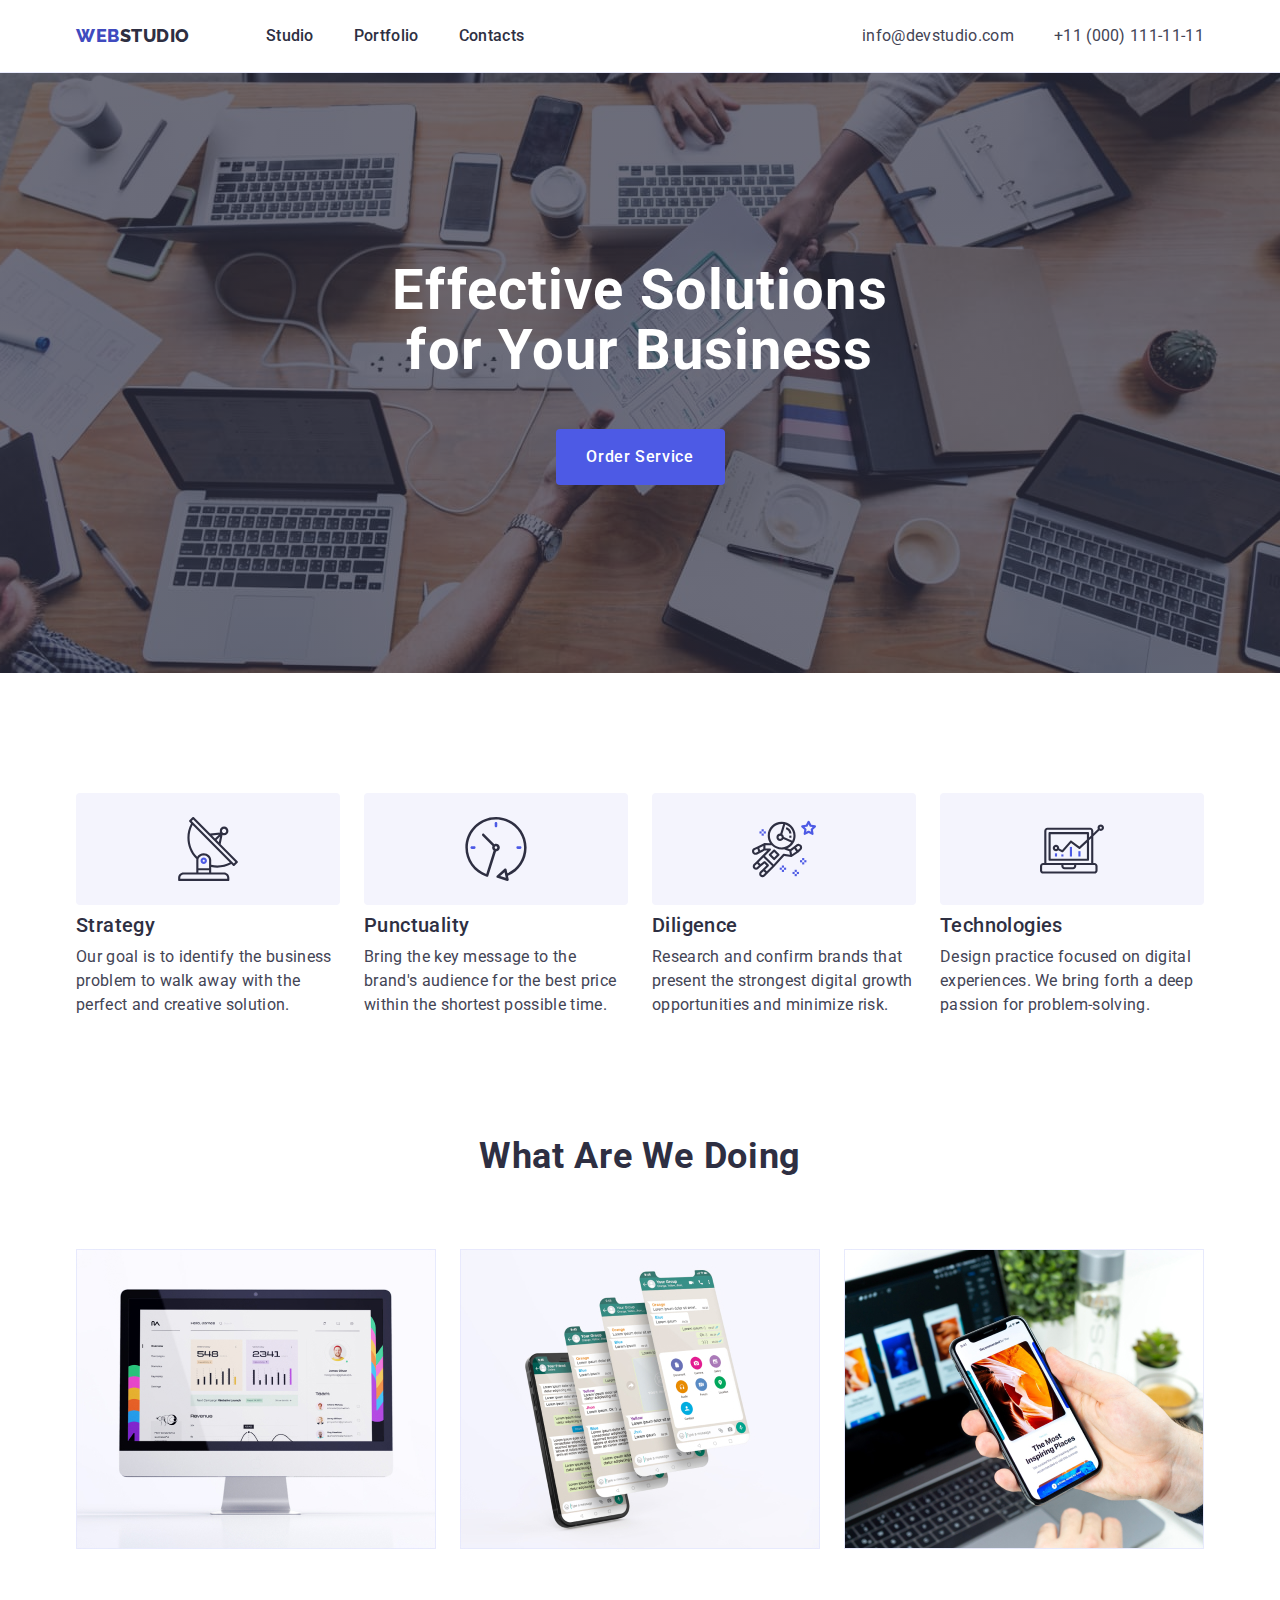
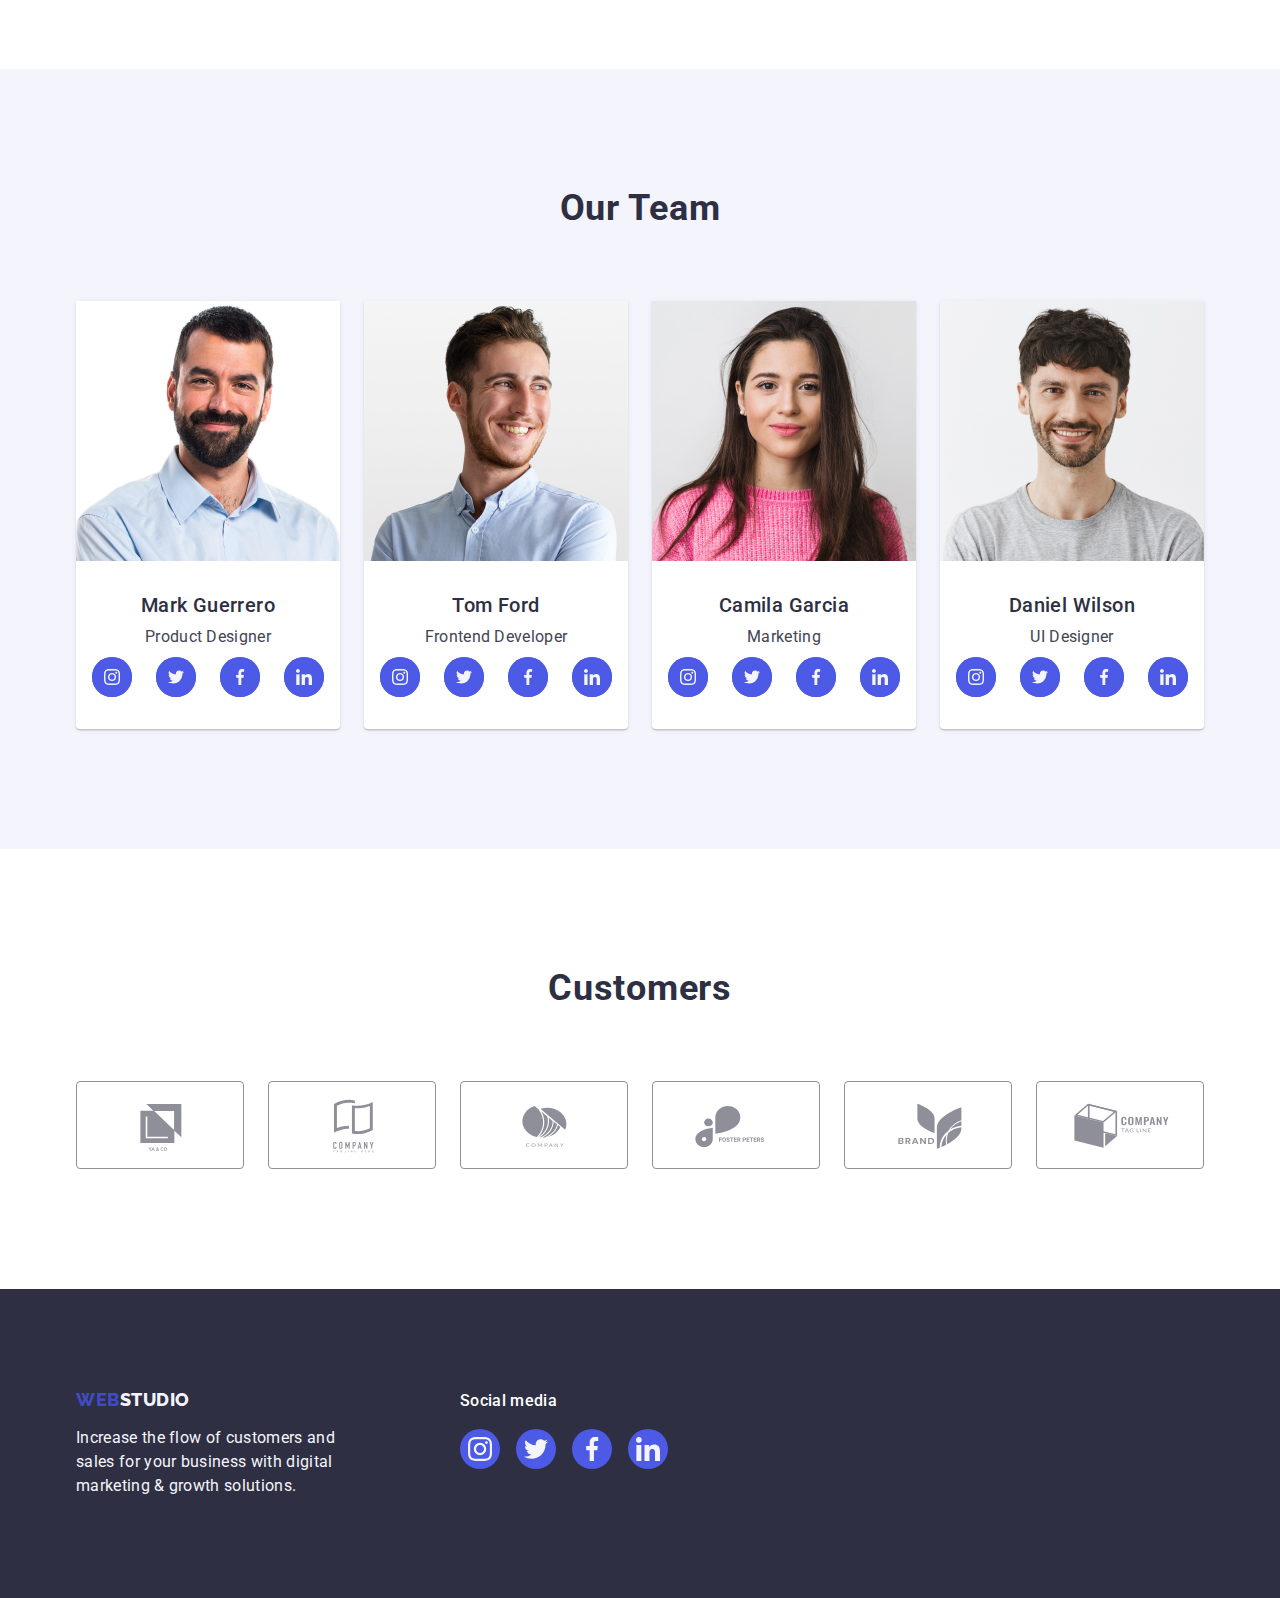
==== index.html @ f7deb444 "1" ====
<!DOCTYPE html>
<html lang="en">
  <head>
    <meta charset="UTF-8" />
    <meta http-equiv="X-UA-Compatible" content="IE=edge" />
    <meta name="viewport" content="width=device-width, initial-scale=1.0" />
    <title>WebStudio</title>
    <link rel="preconnect" href="https://fonts.googleapis.com" />

    <link rel="preconnect" href="https://fonts.gstatic.com" crossorigin />
    <link
      href="https://fonts.googleapis.com/css2?family=Raleway:wght@800&family=Roboto:wght@400;500;700&display=swap"
      rel="stylesheet"
    />
    <link
      rel="stylesheet"
      href="https://cdnjs.cloudflare.com/ajax/libs/modern-normalize/1.0.0/modern-normalize.min.css"
    />
    <link rel="stylesheet" href="./css/style.css" />
  </head>
  <body class="body">
    <!----------------------------------HEADER------------------------------------>
    <header class="header">
      <div class="header-container container">
        <nav class="nav">
          <a href="./index.html" class="logo-header link"
            >web<span class="logo-studio">Studio</span></a
          >
          <ul class="menu-list link list">
            <li><a href="./index.html" class="menu-item link">Studio</a></li>
            <li>
              <a href="./portfolio.html" class="menu-item link">Portfolio</a>
            </li>
            <li><a href="" class="menu-item link">Contacts</a></li>
          </ul>
        </nav>
        <address class="address">
          <ul class="address-list list">
            <li>
              <a href="mailto:info@devstudio.com" class="mail-link link"
                >info@devstudio.com</a
              >
            </li>
            <li>
              <a href="tel:+110001111111" class="mail-link link"
                >+11 (000) 111-11-11</a
              >
            </li>
          </ul>
        </address>
      </div>
    </header>
    <main>
      <!----------------------------------SECTION 1------------------------------------>
      <section class="title-top-section section">
        <div class="container">
          <h1 class="title">Effective Solutions for Your Business</h1>
          <button class="button-top" type="button">Order Service</button>
        </div>
      </section>

      <!----------------------------------SECTION 2------------------------------------>
      <section class="section-two section">
        <div class="container">
          <h2 class="visually-hidden">Skills</h2>
          <ul class="list-list list">
            <li class="element">
              <div class="icon">
                <svg width="64" height="64" class="icon-two">
                  <use href="./images/icons.svg#icon-antenna-1"></use>
                </svg>
              </div>
              <h3 class="title-top">Strategy</h3>
              <p class="title-text">
                Our goal is to identify the business problem to walk away with
                the perfect and creative solution.
              </p>
            </li>
            <li class="element">
              <div class="icon">
                <svg width="64" height="64" class="icon-two">
                  <use href="./images/icons.svg#icon-clock-1"></use>
                </svg>
              </div>
              <h3 class="title-top">Punctuality</h3>
              <p class="title-text">
                Bring the key message to the brand's audience for the best price
                within the shortest possible time.
              </p>
            </li>
            <li class="element">
              <div class="icon">
                <svg width="64" height="64" class="icon-two">
                  <use href="./images/icons.svg#icon-astronaut-1"></use>
                </svg>
              </div>
              <h3 class="title-top">Diligence</h3>
              <p class="title-text">
                Research and confirm brands that present the strongest digital
                growth opportunities and minimize risk.
              </p>
            </li>
            <li class="element">
              <div class="icon">
                <svg width="64" height="64" class="icon-two">
                  <use href="./images/icons.svg#icon-diagram-1"></use>
                </svg>
              </div>
              <h3 class="title-top">Technologies</h3>
              <p class="title-text">
                Design practice focused on digital experiences. We bring forth a
                deep passion for problem-solving.
              </p>
            </li>
          </ul>
        </div>
      </section>
      <!----------------------------------SECTION 3------------------------------------>
      <section class="section-three section">
        <div class="container">
          <h2 class="work">What are we doing</h2>
          <ul class="list-work list">
            <li class="element-foto">
              <img src="./images/foto3.jpg" width="360" alt="monitor" />
            </li>

            <li class="element-foto">
              <img src="./images/foto1.jpg" width="360" alt="smartphones" />
            </li>

            <li class="element-foto">
              <img src="./images/foto2.jpg" width="360" alt="handphone" />
            </li>
          </ul>
        </div>
      </section>
      <!----------------------------------SECTION 4------------------------------------>
      <section class="section-four section">
        <div class="container">
          <h2 class="team">Our Team</h2>
          <ul class="team-list list">
            <li class="foto">
              <img src="./images/img.jpg" width="264" alt="Mark Guerrero" />
              <div class="div-foto">
                <h3 class="name">Mark Guerrero</h3>
                <p class="speciality">Product Designer</p>
                <ul class="name-social">
                  <li class="icon-color">
                    <a class="twiter link" href=""
                      ><svg width="16" height="16" class="icon-soc">
                        <use href="./images/icons.svg#icon-instagram-2"></use>
                      </svg>
                    </a>
                  </li>
                  <li class="icon-color">
                    <a class="twiter link" href=""
                      ><svg width="16" height="16" class="icon-soc">
                        <use href="./images/icons.svg#icon-twitter-1"></use>
                      </svg>
                    </a>
                  </li>
                  <li class="icon-color">
                    <a class="twiter link" href=""
                      ><svg width="16" height="16" class="icon-soc">
                        <use href="./images/icons.svg#icon-facebook-1"></use>
                      </svg>
                    </a>
                  </li>
                  <li class="icon-color">
                    <a class="twiter link" href=""
                      ><svg width="16" height="16" class="icon-soc">
                        <use href="./images/icons.svg#icon-linkedin-1"></use>
                      </svg>
                    </a>
                  </li>
                </ul>
              </div>
            </li>
            <li class="foto">
              <img src="./images/img(1).jpg" width="264" alt="Tom Ford" />
              <div class="div-foto">
                <h3 class="name">Tom Ford</h3>
                <p class="speciality">Frontend Developer</p>
                <ul class="name-social">
                  <li class="icon-color">
                    <a class="twiter link" href=""
                      ><svg width="16" height="16" class="icon-soc">
                        <use
                          href="./images/icons.svg#icon-instagram-2"
                        ></use></svg
                    ></a>
                  </li>
                  <li class="icon-color">
                    <a class="twiter link" href=""
                      ><svg width="16" height="16" class="icon-soc">
                        <use
                          href="./images/icons.svg#icon-twitter-1"
                        ></use></svg
                    ></a>
                  </li>
                  <li class="icon-color">
                    <a class="twiter link" href=""
                      ><svg width="16" height="16" class="icon-soc">
                        <use
                          href="./images/icons.svg#icon-facebook-1"
                        ></use></svg
                    ></a>
                  </li>
                  <li class="icon-color">
                    <a class="twiter link" href=""
                      ><svg width="16" height="16" class="icon-soc">
                        <use
                          href="./images/icons.svg#icon-linkedin-1"
                        ></use></svg
                    ></a>
                  </li>
                </ul>
              </div>
            </li>

            <li class="foto">
              <img src="./images/img(2).jpg" width="264" alt="Camila Garcia" />
              <div class="div-foto">
                <h3 class="name">Camila Garcia</h3>
                <p class="speciality">Marketing</p>
                <ul class="name-social">
                  <li class="icon-color">
                    <a class="twiter link" href=""
                      ><svg width="16" height="16" class="icon-soc">
                        <use
                          href="./images/icons.svg#icon-instagram-2"
                        ></use></svg
                    ></a>
                  </li>
                  <li class="icon-color">
                    <a class="twiter link" href=""
                      ><svg width="16" height="16" class="icon-soc">
                        <use
                          href="./images/icons.svg#icon-twitter-1"
                        ></use></svg
                    ></a>
                  </li>
                  <li class="icon-color">
                    <a class="twiter link" href=""
                      ><svg width="16" height="16" class="icon-soc">
                        <use
                          href="./images/icons.svg#icon-facebook-1"
                        ></use></svg
                    ></a>
                  </li>
                  <li class="icon-color">
                    <a class="twiter link" href=""
                      ><svg width="16" height="16" class="icon-soc">
                        <use
                          href="./images/icons.svg#icon-linkedin-1"
                        ></use></svg
                    ></a>
                  </li>
                </ul>
              </div>
            </li>
            <li class="foto">
              <img src="./images/img(3).jpg" width="264" alt="Daniel Wilson" />
              <div class="div-foto">
                <h3 class="name">Daniel Wilson</h3>
                <p class="speciality">UI Designer</p>
                <ul class="name-social">
                  <li class="icon-color">
                    <a class="twiter link" href=""
                      ><svg width="16" height="16" class="icon-soc">
                        <use
                          href="./images/icons.svg#icon-instagram-2"
                        ></use></svg
                    ></a>
                  </li>
                  <li class="icon-color">
                    <a class="twiter link" href=""
                      ><svg width="16" height="16" class="icon-soc">
                        <use
                          href="./images/icons.svg#icon-twitter-1"
                        ></use></svg
                    ></a>
                  </li>
                  <li class="icon-color">
                    <a class="twiter link" href=""
                      ><svg width="16" height="16" class="icon-soc">
                        <use
                          href="./images/icons.svg#icon-facebook-1"
                        ></use></svg
                    ></a>
                  </li>
                  <li class="icon-color">
                    <a class="twiter link" href=""
                      ><svg width="16" height="16" class="icon-soc">
                        <use
                          href="./images/icons.svg#icon-linkedin-1"
                        ></use></svg
                    ></a>
                  </li>
                </ul>
              </div>
            </li>
          </ul>
        </div>
      </section>

      <!-----------------------------------SECTION 5----------------------------------->
      <section class="section-five section">
        <div class="container">
          <h2 class="customers">Customers</h2>
          <ul class="company list">
            <li class="company-item">
              <a class="company-link link" href=""
                ><svg wight="104" height="56" class="icon-company">
                  <use href="./images/icons.svg#icon-Logo"></use></svg
              ></a>
            </li>
            <li class="company-item">
              <a class="company-link link" href=""
                ><svg width="104" height="64" class="icon-company">
                  <use href="./images/icons.svg#icon-Logo-1"></use></svg
              ></a>
            </li>
            <li class="company-item">
              <a class="company-link link" href=""
                ><svg width="104" height="56" class="icon-company">
                  <use href="./images/icons.svg#icon-Logo-2"></use></svg
              ></a>
            </li>
            <li class="company-item">
              <a class="company-link link" href=""
                ><svg width="104" height="56" class="icon-company">
                  <use href="./images/icons.svg#icon-Logo-3"></use></svg
              ></a>
            </li>
            <li class="company-item">
              <a class="company-link link" href=""
                ><svg width="104" height="56" class="icon-company">
                  <use href="./images/icons.svg#icon-Logo-4"></use></svg
              ></a>
            </li>
            <li class="company-item">
              <a class="company-link link" href=""
                ><svg width="104" height="56" class="icon-company">
                  <use href="./images/icons.svg#icon-Logo-5"></use></svg
              ></a>
            </li>
          </ul>
        </div>
      </section>
    </main>
    <!----------------------------------FOOTER------------------------------------>
    <footer class="footer">
      <div class="footer-container container">
        <div class="logo-div">
          <a href="./index.html" class="logo-footer link"
            >web<span class="logo-span">Studio</span></a
          >
          <p class="footer-text">
            Increase the flow of customers and sales for your business with
            digital marketing & growth solutions.
          </p>
        </div>
        <div class="social">
          <p class="media">Social media</p>
          <ul class="social-list list">
            <li class="social-item">
              <a class="social-link link" href=""
                ><svg width="24" height="24" class="icon-soc">
                  <use href="./images/icons.svg#icon-instagram-2"></use></svg
              ></a>
            </li>
            <li class="social-item">
              <a class="social-link link" href=""
                ><svg width="24" height="24" class="icon-soc">
                  <use href="./images/icons.svg#icon-twitter-1"></use></svg
              ></a>
            </li>
            <li class="social-item">
              <a class="social-link link" href=""
                ><svg width="24" height="24" class="icon-soc">
                  <use href="./images/icons.svg#icon-facebook-1"></use></svg
              ></a>
            </li>
            <li class="social-item">
              <a class="social-link link" href=""
                ><svg width="24" height="24" class="icon-soc">
                  <use href="./images/icons.svg#icon-linkedin-1"></use></svg
              ></a>
            </li>
          </ul>
        </div>
      </div>
    </footer>
  </body>
</html>
---- css/style.css ----
:root {
  --buttom-color: #404bbf;
  --title-text: #f4f4fd;
  --button: #4d5ae5;
  --footer-color: #2e2f42;
  --header-color: #ffffff;
  --menu-color: #434455;
  --btn-color: #f4f4fd;
  --btn-edging: #e7e9fc;
  --company: #8e8f99;
  --footer-social: #31d0aa;
}

body {
  font-family: "Roboto", sans-serif;
  background: var(--header-color);
  color: var(--menu-color);
}

h1,
h2,
h3,
h4,
h5,
h6,
ul,
p {
  margin: 0;
  padding: 0;
}

img {
  display: block;
  max-width: 100%;
  height: auto;
}

.link {
  text-decoration: none;
}

.list {
  list-style: none;
}

.section {
  padding: 120px 0;
  /* outline: 2px solid greenyellow;*/
}

.container {
  padding: 0 15px;
  margin: 0 auto;
  /*outline: 2px solid red;*/
  width: 1158px;
}

/**---------------HEADER--------------**/
.nav {
  display: flex;
  align-items: center;
}
.header {
  box-shadow: 0px 2px 1px rgba(46, 47, 66, 0.08),
    0px 1px 1px rgba(46, 47, 66, 0.16), 0px 1px 6px rgba(46, 47, 66, 0.08);
  background: var(--header-color);
  border-bottom: 1px solid #e7e9fc;
}
.header-container {
  display: flex;
  align-items: center;
}
.nav {
  display: flex;
  align-items: center;
}

.logo-header {
  font-family: "Raleway", sans-serif;
  font-weight: 800;
  font-size: 18px;
  line-height: 1.17;
  letter-spacing: 0.03em;
  text-transform: uppercase;
  margin-right: 76px;
  color: var(--buttom-color);
}

.logo-studio {
  font-family: "Raleway", sans-serif;
  color: var(--footer-color);
}

.menu-list {
  display: flex;
  gap: 40px;
}

.menu-item:hover,
.menu-item:focus {
  color: var(--buttom-color);
}

.menu-item {
  font-weight: 500;
  line-height: 1.5;
  letter-spacing: 0.02em;
  padding: 24px 0;
  display: block;
  color: var(--footer-color);
}

.address {
  font-style: normal;
  margin-left: auto;
}
.address-list {
  display: flex;
  gap: 40px;
}

.mail-link:hover,
.mail-link:focus {
  color: var(--buttom-color);
}
.mail-link {
  display: block;
  letter-spacing: 0.02em;
  color: var(--menu-color);
}

/**---------------SECTION 1--------------**/
.title-top-section {
  background-image: linear-gradient(
      rgba(46, 47, 66, 0.7),
      rgba(46, 47, 66, 0.7)
    ),
    url("../images/office.jpg");
  background-repeat: no-repeat;
  background-position: center;
  background-size: cover;
  margin: 0 auto;
  padding: 188px 0;
  max-width: 1440px;
}

.title {
  height: 120px;
  font-weight: 700;
  font-size: 56px;
  line-height: 1.07;
  text-align: center;
  letter-spacing: 0.02em;
  max-width: 496px;
  margin: 0 auto;
  color: var(--header-color);
}

.button-top:hover,
.button-top:focus {
  background-color: var(--buttom-color);
}

.button-top {
  font-family: "Roboto", sans-serif;
  font-weight: 500;
  font-size: 16px;
  line-height: 1.5;
  letter-spacing: 0.04em;
  cursor: pointer;
  display: block;
  border: none;
  min-width: 169px;
  height: 56px;
  border-radius: 4px;
  margin: 0 auto;
  margin-top: 48px;
  color: var(--header-color);
  background-color: var(--button);
}
/**---------------SECTION 2--------------**/
.section-two {
}

.icon {
  display: flex;
  align-items: center;
  justify-content: center;
  max-width: 264px;
  height: 112px;
  border-radius: 4px;
  margin-bottom: 8px;
  background-color: var(--title-text);
}
.icon-two {
}

.visually-hidden {
  position: absolute;
  width: 1px;
  height: 1px;
  margin: -1px;
  border: 0;
  padding: 0;
  white-space: nowrap;
  clip-path: inset(100%);
  clip: rect(0 0 0 0);
  overflow: hidden;
}
.element {
  width: calc((100% - 72px) / 4);
}
.list-list {
  display: flex;
  gap: 24px;
}

.title-top {
  font-weight: 500;
  font-size: 20px;
  line-height: 1.2;
  letter-spacing: 0.02em;
  margin-bottom: 8px;
  color: var(--footer-color);
}

.title-text {
  font-size: 16px;
  line-height: 1.5;
  letter-spacing: 0.02em;
  color: var(--menu-color);
}

/**---------------SECTION 3--------------**/
.section-three {
  padding-top: 0;
}
.work {
  font-weight: 700;
  font-size: 36px;
  margin-bottom: 72px;
  line-height: 1.11;
  text-align: center;
  letter-spacing: 0.02em;
  text-transform: capitalize;
  color: var(--footer-color);
}
.list-work {
  display: flex;
  gap: 24px;
}
.element-foto {
  width: calc((100% - 48px) / 3);
}
/**---------------SECTION 4--------------**/
.section-four {
  background-color: var(--title-text);
}

.team {
  font-size: 36px;
  line-height: 1.11;
  text-align: center;
  letter-spacing: 0.02em;
  text-transform: capitalize;
  margin-bottom: 72px;
  color: var(--footer-color);
}
.team-list {
  display: flex;
  gap: 24px;

  border-radius: 0px 0px 4px 4px;
}

.foto {
  box-shadow: 0px 1px 6px rgba(46, 47, 66, 0.08),
    0px 1px 1px rgba(46, 47, 66, 0.16), 0px 2px 1px rgba(46, 47, 66, 0.08);
  background-color: var(--header-color);
  width: calc((100% - 72px) / 4);
  border-radius: 0px 0px 4px 4px;
}
.div-foto {
  padding: 32px 16px;
}

.name {
  font-size: 20px;
  font-weight: 500;
  line-height: 1.2;
  text-align: center;
  letter-spacing: 0.02em;
  margin-bottom: 8px;
  color: var(--footer-color);
}
.speciality {
  font-size: 16px;
  line-height: 1.5;
  text-align: center;
  letter-spacing: 0.02em;
  color: var(--menu-color);
}

.name-social {
  display: flex;
  justify-content: center;
  gap: 24px;
  margin-top: 8px;
}

.icon-color {
  display: flex;
  border-radius: 50%;
  background-color: var(--button);
}
.icon-soc {
  fill: var(--title-text);
}

.twiter {
  width: 40px;
  height: 40px;
  display: flex;
  align-items: center;
  justify-content: center;
  border-radius: 50%;
  background-color: var(--button);
}
/**--------------SECTION 5---------------**/
.section-five section {
}

.customers {
  margin-bottom: 72px;
  font-size: 36px;
  text-align: center;
  letter-spacing: 0.02em;
  line-height: 1.11;
  text-transform: capitalize;
  color: var(--footer-color);
}

.company {
  display: flex;
  gap: 24px;
}
.company-item:hover,
.company-item:focus {
  color: var(--buttom-color);
}

.company-item {
  width: calc((100% - 120px) / 6);
  height: 88px;
}
.company-link {
  width: 100%;
  height: 100%;
  border: 1px solid #8e8f99;
  border-radius: 4px;
  display: flex;
  align-items: center;
  justify-content: center;
  color: var(--company);
}
.icon-company {
  fill: currentColor;
}
/**---------------PORTFOLIO--------------**/

.section-main-portfolio {
  padding: 96px 0 120px;
}

.button-list {
  list-style: none;
  display: flex;
  justify-content: center;
  gap: 24px;
  margin-bottom: 72px;
}

.btn:hover,
.btn:focus {
  border: 1px solid transparent;
  box-shadow: 0px 3px 1px rgba(0, 0, 0, 0.1), 0px 2px 1px rgba(0, 0, 0, 0.08),
    0px 2px 2px rgba(0, 0, 0, 0.12);
  background-color: var(--buttom-color);
  color: var(--header-color);
}

.btn {
  font-family: "Roboto", sans-serif;
  font-weight: 500;
  font-size: 16px;
  line-height: 1.5;
  letter-spacing: 0.04em;
  cursor: pointer;
  padding: 12px 24px;
  border-radius: 4px;
  border: 1px solid var(--btn-edging);
  color: var(--button);
  background-color: var(--btn-color);
}
.portfolio-container {
}

.portfolio-list {
  display: flex;
  flex-wrap: wrap;
  column-gap: 24px;
  row-gap: 48px;
}
.portfolio-item {
  width: calc((100% - 48px) / 3);
}
.item-link:hover,
.item-link:focus {
  box-shadow: 0px 1px 6px rgba(46, 47, 66, 0.08),
    0px 1px 1px rgba(46, 47, 66, 0.16), 0px 2px 1px rgba(46, 47, 66, 0.08);
}

.item-link {
  display: block;
}

.portfolio-title {
  font-weight: 500;
  font-size: 20px;
  line-height: 1.2;
  letter-spacing: 0.02em;
  margin-bottom: 8px;
  color: var(--footer-color);
}
.portfolio-text {
  font-size: 16px;
  line-height: 1.5;
  letter-spacing: 0.02em;
  color: var(--menu-color);
}
.div-text {
  padding: 32px 16px;
  border: 1px solid #e7e9fc;
  border-top: none;
}

/**---------------FOOTER--------------**/
.footer {
  padding: 100px 0;
  background: var(--footer-color);
}
.footer-container {
  display: flex;
  align-items: baseline;
}

.logo-div {
  gap: 120px;
}

.footer-text {
  font-size: 16px;
  line-height: 24px;
  letter-spacing: 0.02em;
  width: 264px;
  color: var(--title-text);
}
.social {
  margin-left: 120px;
}
.logo-footer {
  font-family: "Raleway", sans-serif;
  font-weight: 800;
  font-size: 18px;
  line-height: 1.17;
  letter-spacing: 0.03em;
  text-transform: uppercase;
  display: inline-block;
  margin-bottom: 16px;
  color: var(--buttom-color);
}

.logo-span {
  color: var(--title-text);
}

.social-link:hover,
.social-link:focus {
  color: var(--footer-social);
}

.social-list {
  display: flex;
  gap: 16px;
  justify-content: center;
  margin-top: 8px;
}
.social-item {
  width: 40px;
  height: 40px;
}

.social-link {
  font-weight: 500;
  line-height: 1.5;
  letter-spacing: 0.02em;
  margin-bottom: 16px;
  width: 100%;
  height: 100%;
  display: flex;
  align-items: center;
  justify-content: center;
  border-radius: 50%;
  background-color: var(--button);
}

.media {
  font-weight: 500;
  line-height: 1.5;
  letter-spacing: 0.02em;
  margin-bottom: 16px;
  color: var(--header-color);
}
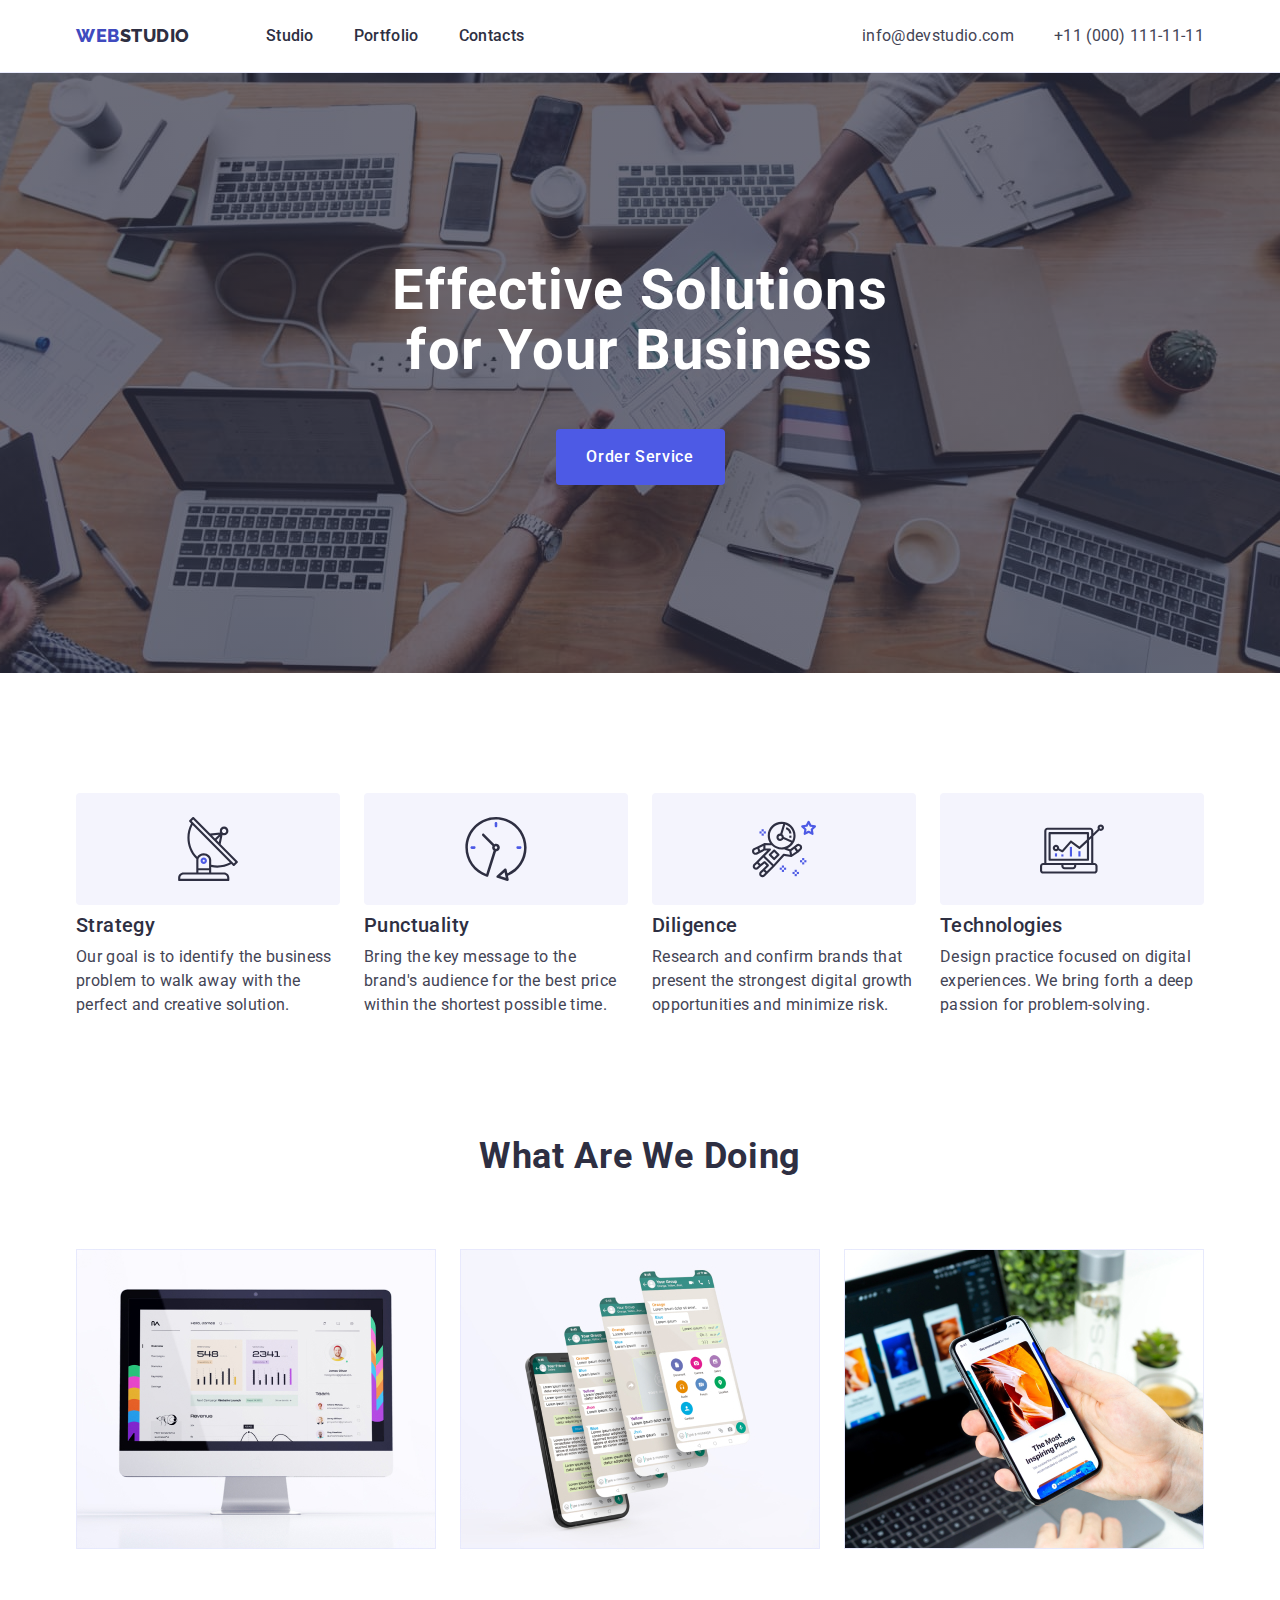
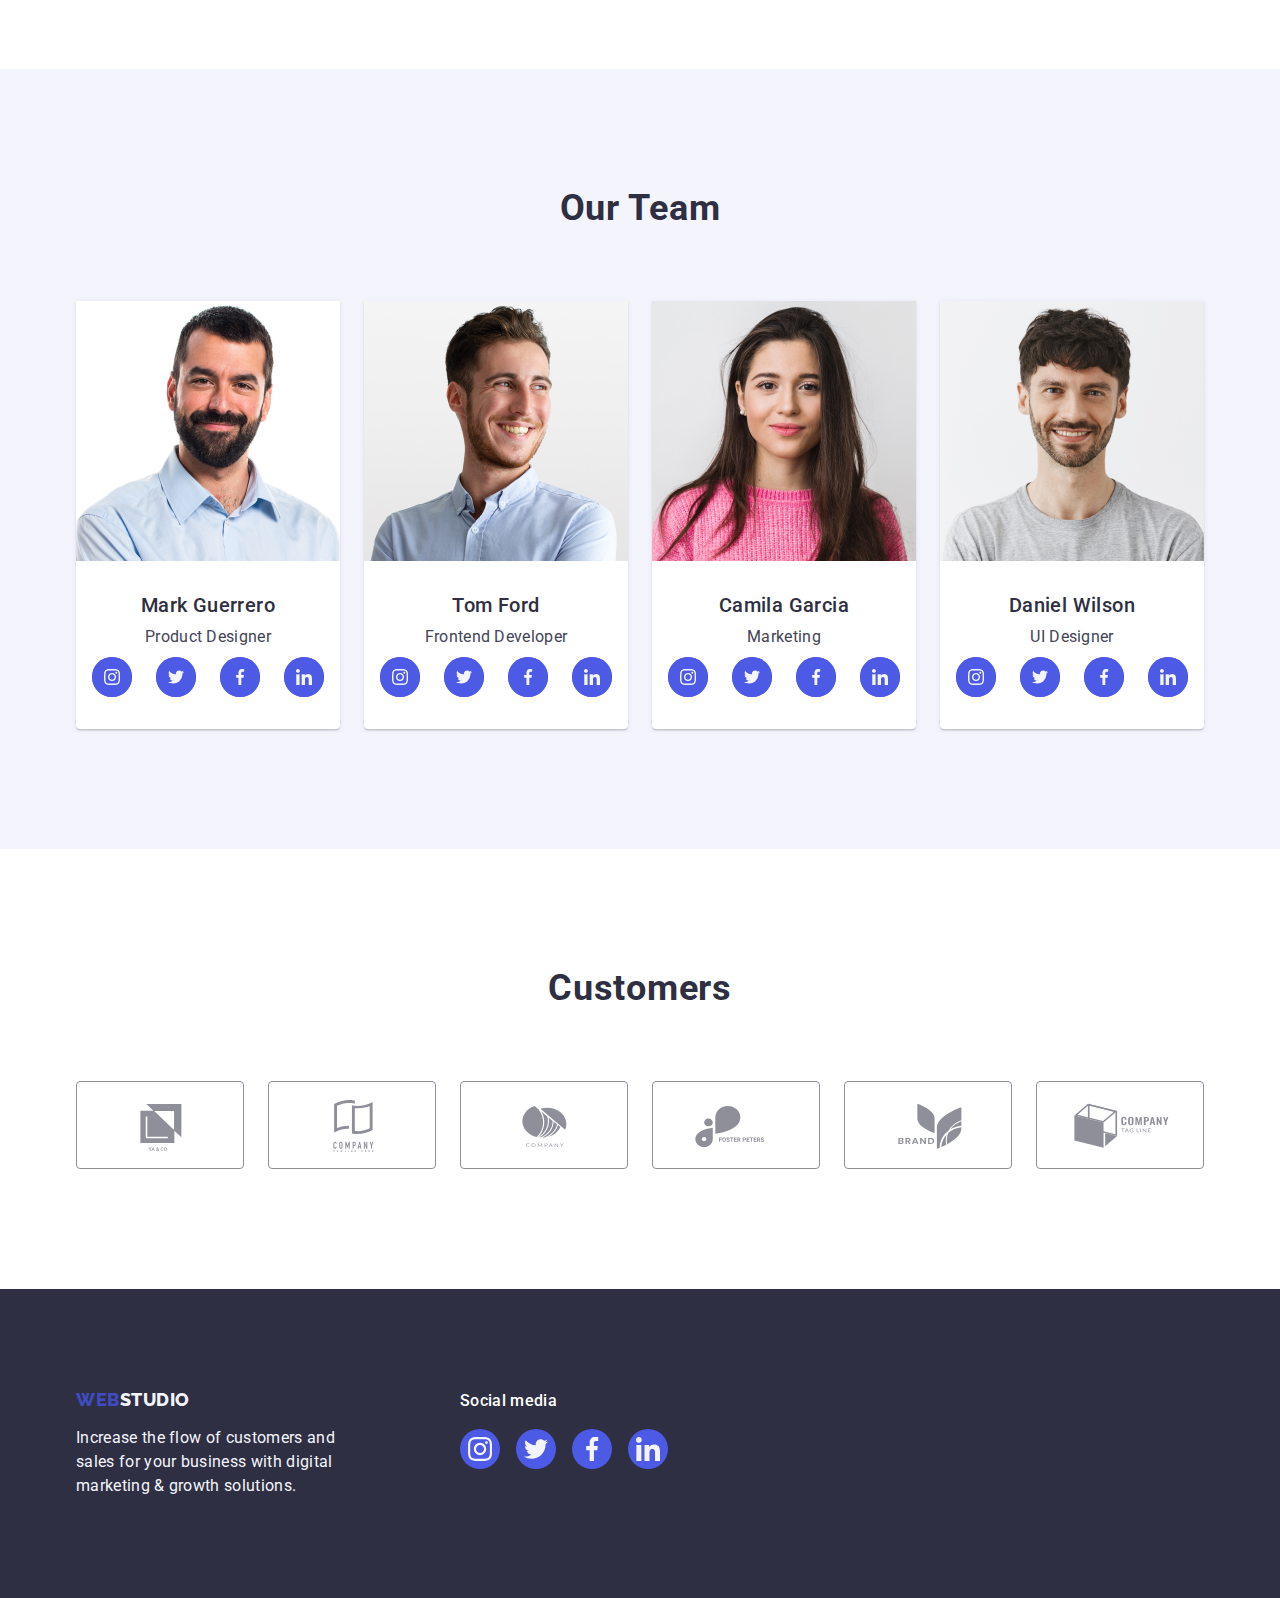
==== commit 99544ce4: "1" ====
--- a/index.html
+++ b/index.html
@@ -311,13 +311,13 @@
           <ul class="company list">
             <li class="company-item">
               <a class="company-link link" href=""
-                ><svg wight="104" height="56" class="icon-company">
+                ><svg widht="104" height="56" class="icon-company">
                   <use href="./images/icons.svg#icon-Logo"></use></svg
               ></a>
             </li>
             <li class="company-item">
               <a class="company-link link" href=""
-                ><svg width="104" height="64" class="icon-company">
+                ><svg width="104" height="56" class="icon-company">
                   <use href="./images/icons.svg#icon-Logo-1"></use></svg
               ></a>
             </li>
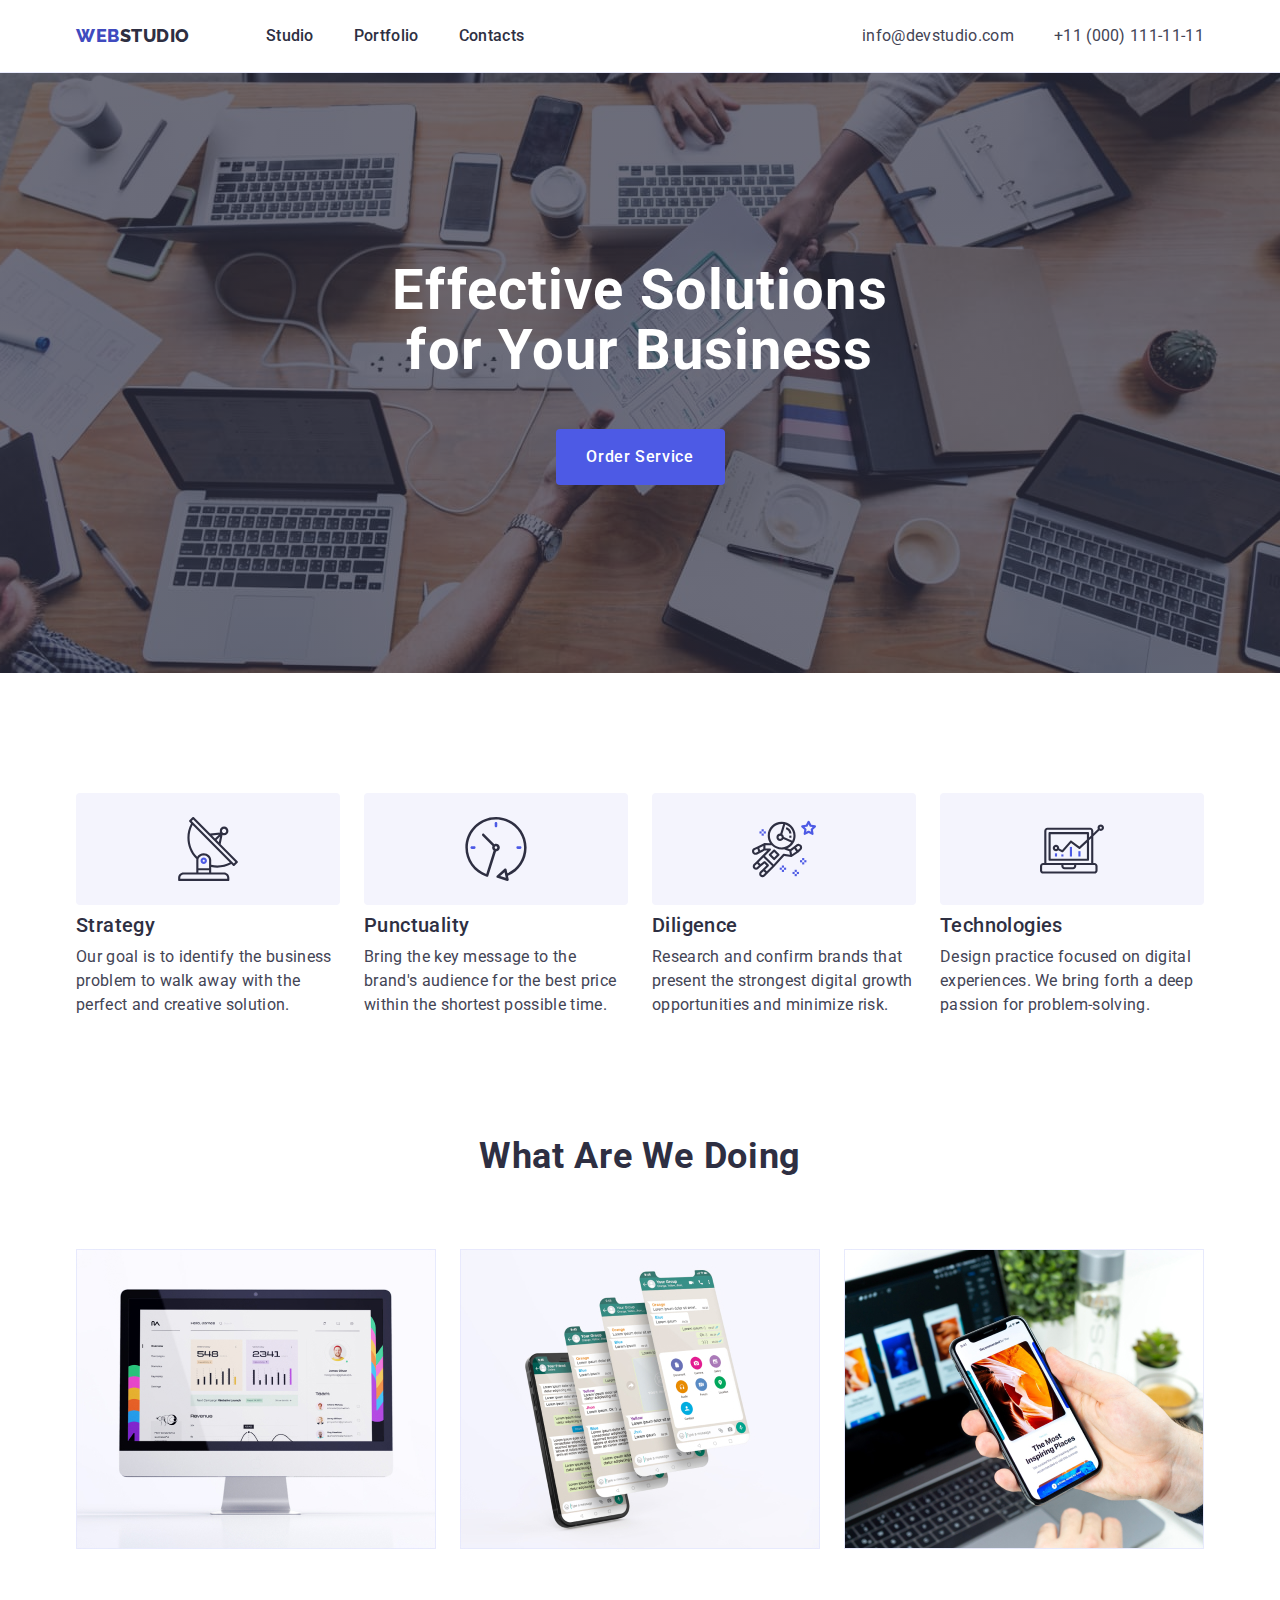
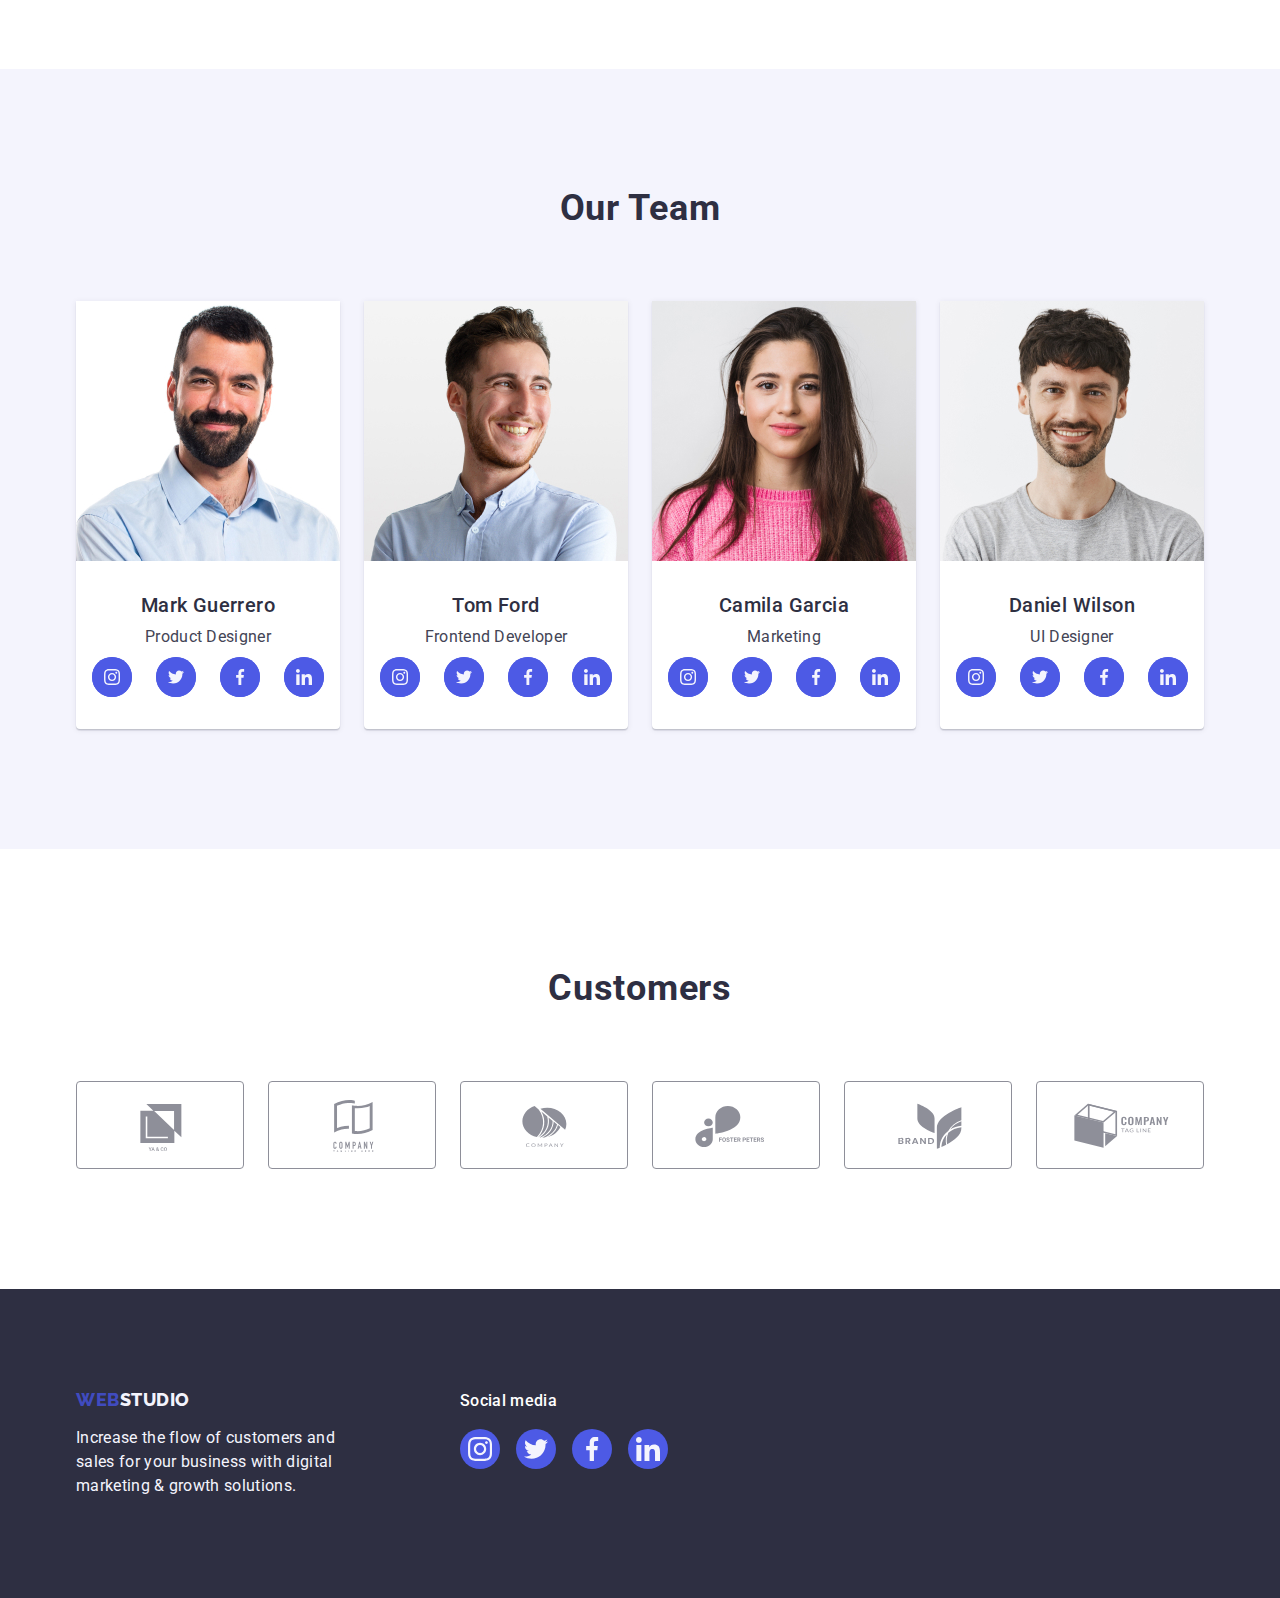
==== commit 280a9c80: "1" ====
--- a/index.html
+++ b/index.html
@@ -317,31 +317,31 @@
             </li>
             <li class="company-item">
               <a class="company-link link" href=""
-                ><svg width="104" height="56" class="icon-company">
+                ><svg widht="104" height="56" class="icon-company">
                   <use href="./images/icons.svg#icon-Logo-1"></use></svg
               ></a>
             </li>
             <li class="company-item">
               <a class="company-link link" href=""
-                ><svg width="104" height="56" class="icon-company">
+                ><svg widht="104" height="56" class="icon-company">
                   <use href="./images/icons.svg#icon-Logo-2"></use></svg
               ></a>
             </li>
             <li class="company-item">
               <a class="company-link link" href=""
-                ><svg width="104" height="56" class="icon-company">
+                ><svg widht="104" height="56" class="icon-company">
                   <use href="./images/icons.svg#icon-Logo-3"></use></svg
               ></a>
             </li>
             <li class="company-item">
               <a class="company-link link" href=""
-                ><svg width="104" height="56" class="icon-company">
+                ><svg widht="104" height="56" class="icon-company">
                   <use href="./images/icons.svg#icon-Logo-4"></use></svg
               ></a>
             </li>
             <li class="company-item">
               <a class="company-link link" href=""
-                ><svg width="104" height="56" class="icon-company">
+                ><svg widht="104" height="56" class="icon-company">
                   <use href="./images/icons.svg#icon-Logo-5"></use></svg
               ></a>
             </li>
--- a/css/style.css
+++ b/css/style.css
@@ -55,7 +55,7 @@
   width: 1158px;
 }
 
-/**---------------HEADER--------------**/
+/**-----------HEADER----------**/
 .nav {
   display: flex;
   align-items: center;
@@ -129,7 +129,7 @@
   color: var(--menu-color);
 }
 
-/**---------------SECTION 1--------------**/
+/**----------SECTION 1--------**/
 .title-top-section {
   background-image: linear-gradient(
       rgba(46, 47, 66, 0.7),
@@ -178,7 +178,7 @@
   color: var(--header-color);
   background-color: var(--button);
 }
-/**---------------SECTION 2--------------**/
+/**-----------SECTION 2---------**/
 .section-two {
 }
 
@@ -231,7 +231,7 @@
   color: var(--menu-color);
 }
 
-/**---------------SECTION 3--------------**/
+/**-----------SECTION 3---------**/
 .section-three {
   padding-top: 0;
 }
@@ -252,7 +252,7 @@
 .element-foto {
   width: calc((100% - 48px) / 3);
 }
-/**---------------SECTION 4--------------**/
+/**----------SECTION 4---------**/
 .section-four {
   background-color: var(--title-text);
 }
@@ -326,7 +326,7 @@
   border-radius: 50%;
   background-color: var(--button);
 }
-/**--------------SECTION 5---------------**/
+/**---------SECTION 5-------**/
 .section-five section {
 }
 
@@ -366,7 +366,7 @@
 .icon-company {
   fill: currentColor;
 }
-/**---------------PORTFOLIO--------------**/
+/**---------PORTFOLIO--------**/
 
 .section-main-portfolio {
   padding: 96px 0 120px;
@@ -444,7 +444,7 @@
   border-top: none;
 }
 
-/**---------------FOOTER--------------**/
+/**---------FOOTER--------**/
 .footer {
   padding: 100px 0;
   background: var(--footer-color);
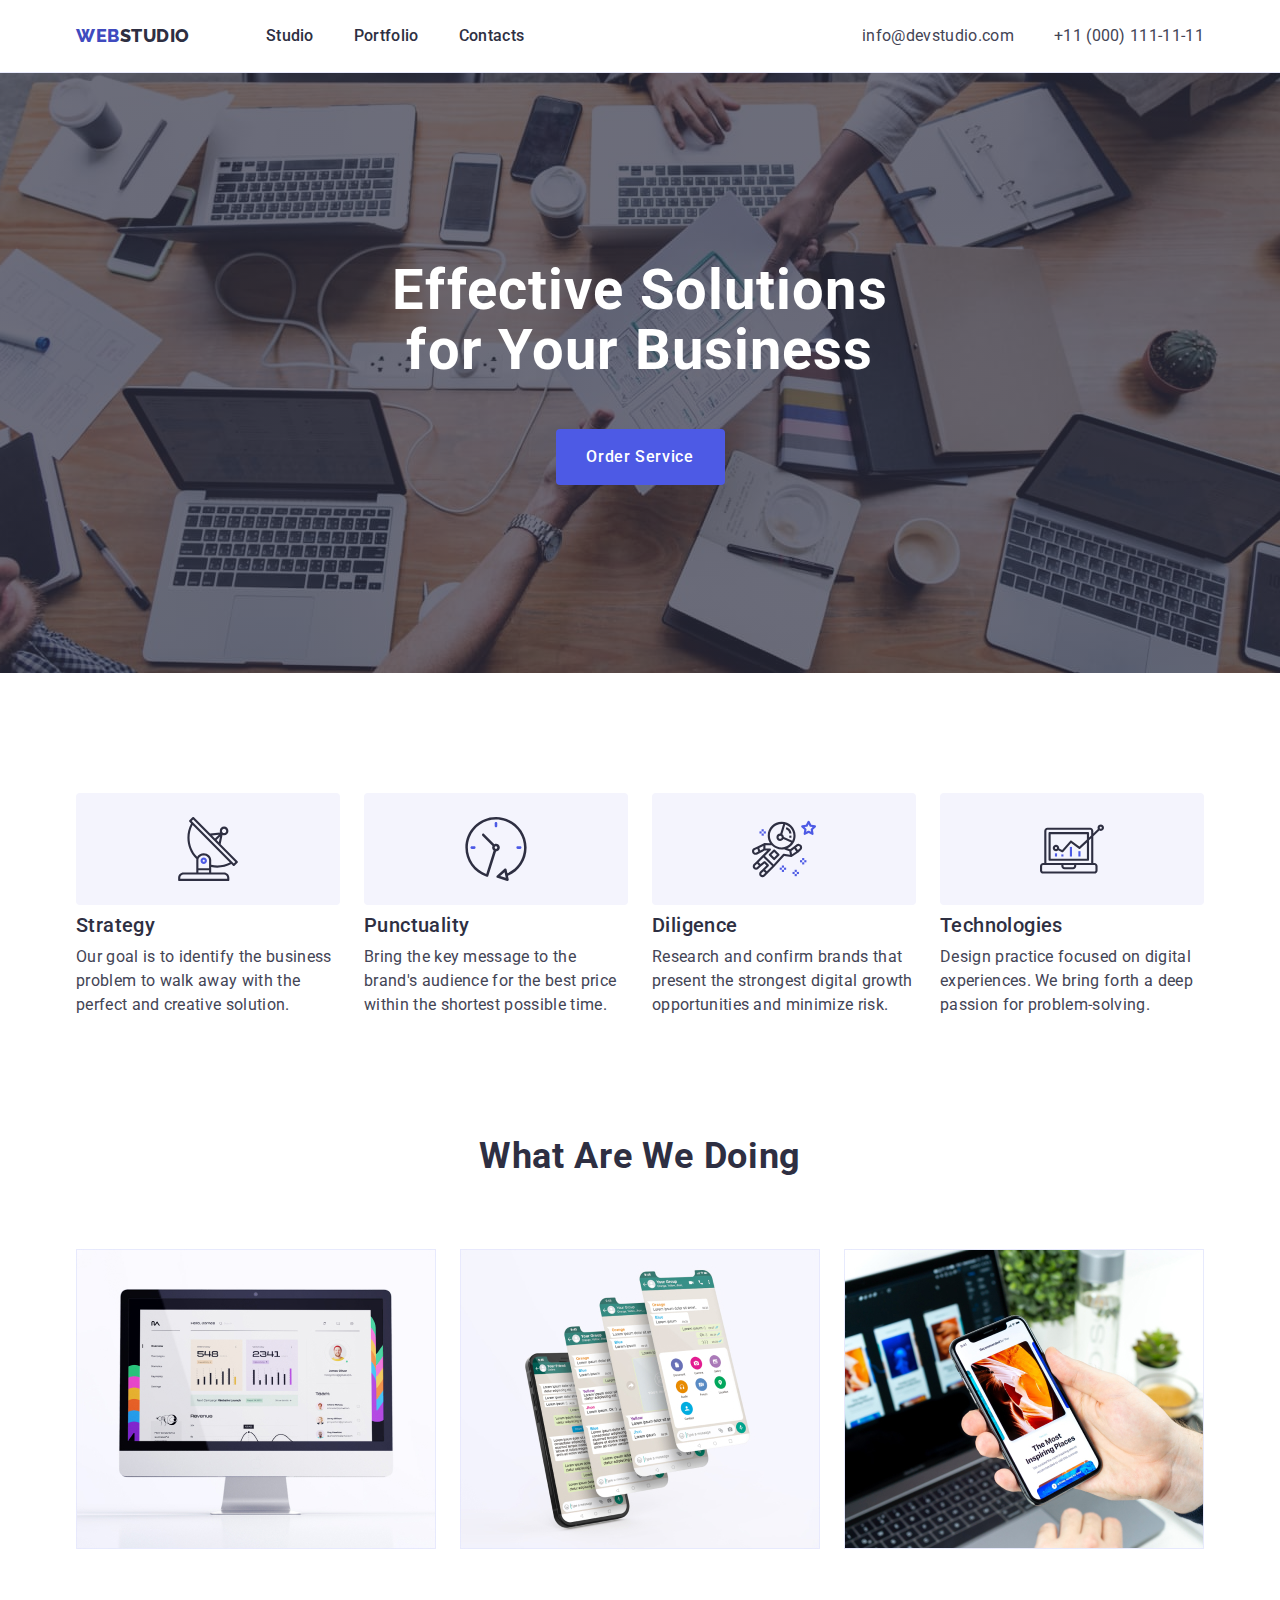
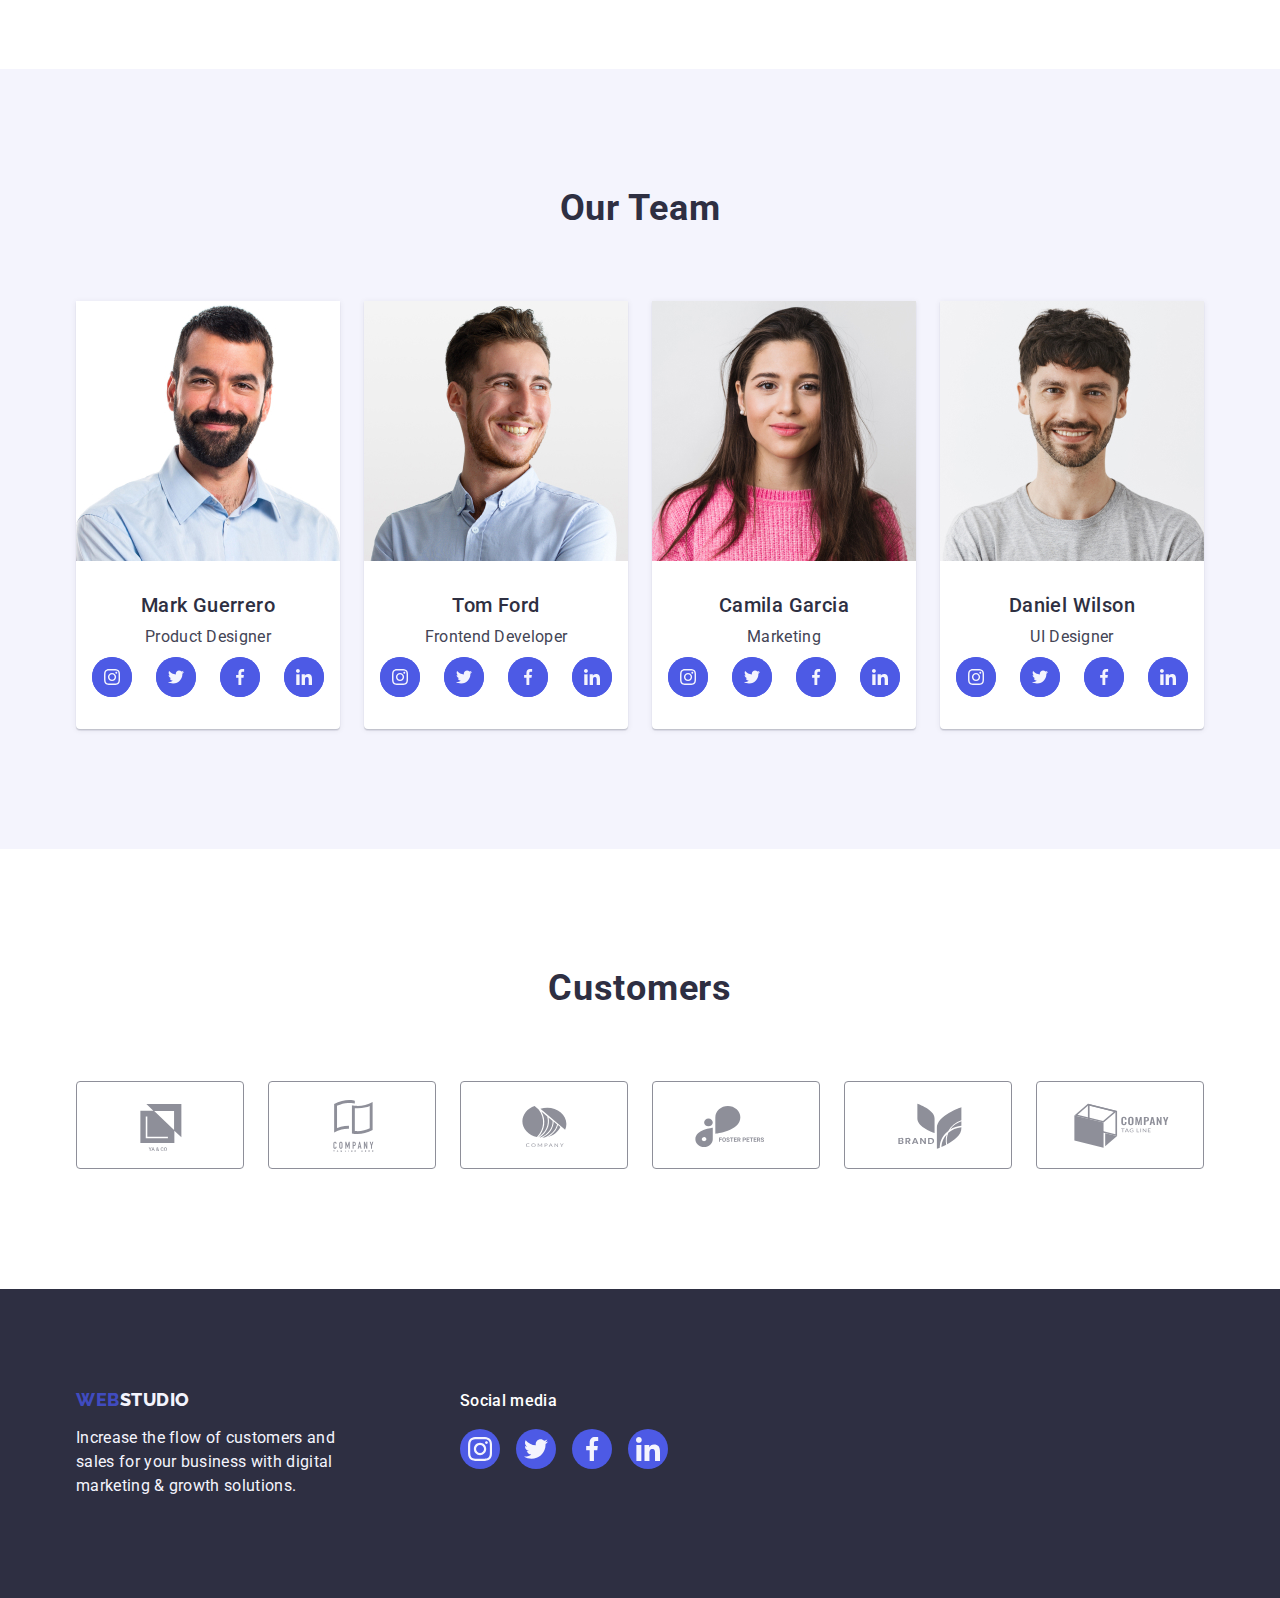
==== commit 03d77b72: "1" ====
--- a/index.html
+++ b/index.html
@@ -311,37 +311,37 @@
           <ul class="company list">
             <li class="company-item">
               <a class="company-link link" href=""
-                ><svg widht="104" height="56" class="icon-company">
+                ><svg width="104" height="56" class="icon-company">
                   <use href="./images/icons.svg#icon-Logo"></use></svg
               ></a>
             </li>
             <li class="company-item">
               <a class="company-link link" href=""
-                ><svg widht="104" height="56" class="icon-company">
+                ><svg width="104" height="56" class="icon-company">
                   <use href="./images/icons.svg#icon-Logo-1"></use></svg
               ></a>
             </li>
             <li class="company-item">
               <a class="company-link link" href=""
-                ><svg widht="104" height="56" class="icon-company">
+                ><svg width="104" height="56" class="icon-company">
                   <use href="./images/icons.svg#icon-Logo-2"></use></svg
               ></a>
             </li>
             <li class="company-item">
               <a class="company-link link" href=""
-                ><svg widht="104" height="56" class="icon-company">
+                ><svg width="104" height="56" class="icon-company">
                   <use href="./images/icons.svg#icon-Logo-3"></use></svg
               ></a>
             </li>
             <li class="company-item">
               <a class="company-link link" href=""
-                ><svg widht="104" height="56" class="icon-company">
+                ><svg width="104" height="56" class="icon-company">
                   <use href="./images/icons.svg#icon-Logo-4"></use></svg
               ></a>
             </li>
             <li class="company-item">
               <a class="company-link link" href=""
-                ><svg widht="104" height="56" class="icon-company">
+                ><svg width="104" height="56" class="icon-company">
                   <use href="./images/icons.svg#icon-Logo-5"></use></svg
               ></a>
             </li>
